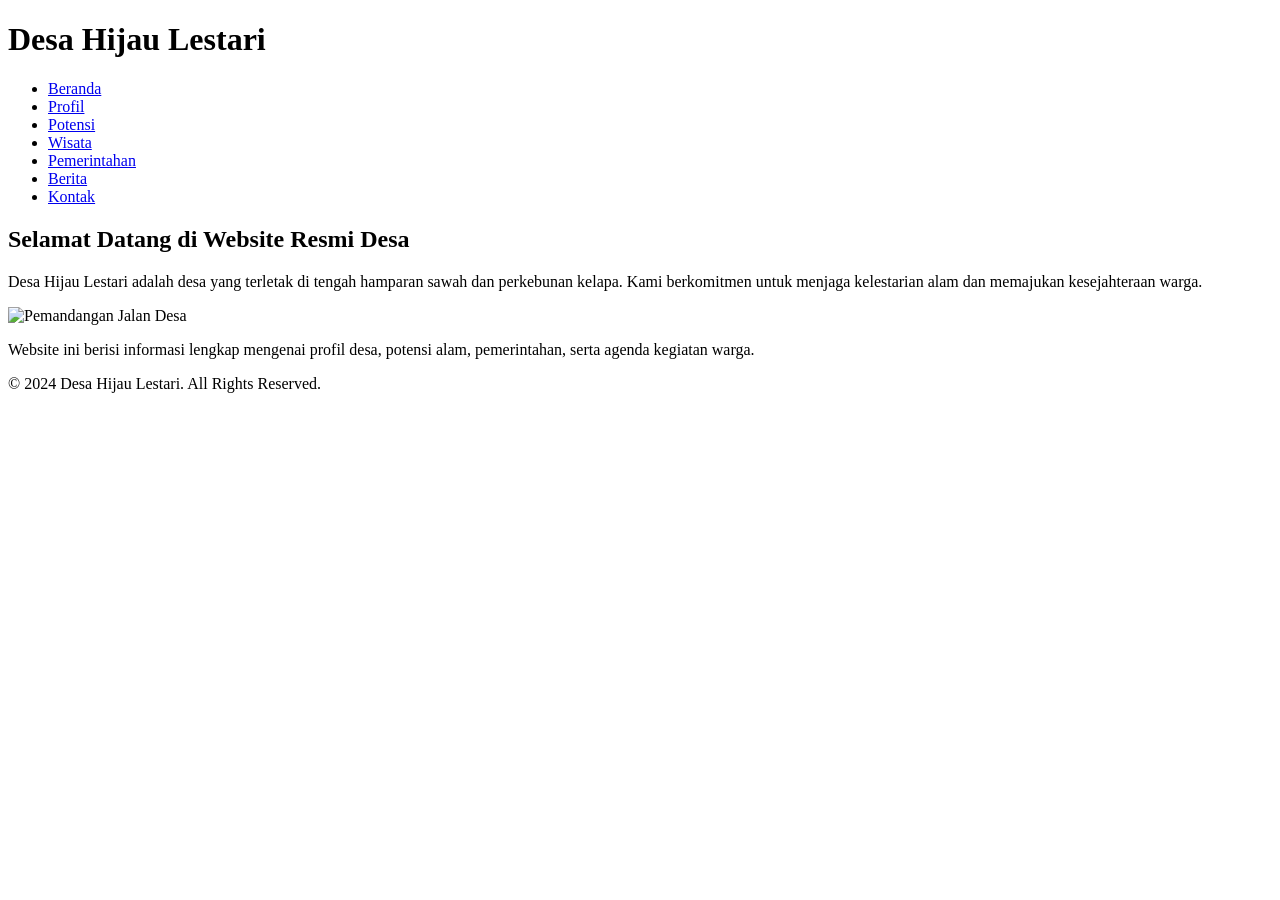
==== index.html @ b2d441d6 "index.html" ====
<!DOCTYPE html>
<html lang="id">
<head>
    <meta charset="UTF-8">
    <meta name="viewport" content="width=device-width, initial-scale=1.0">
    <title>Desa Hijau Lestari</title>
    <link rel="stylesheet" href="style.css">
</head>
<body>
    <header>
        <h1>Desa Hijau Lestari</h1>
        <nav>
            <ul>
                <li><a href="index.html">Beranda</a></li>
                <li><a href="profil.html">Profil</a></li>
                <li><a href="potensi.html">Potensi</a></li>
                <li><a href="wisata.html">Wisata</a></li>
                <li><a href="pemerintahan.html">Pemerintahan</a></li>
                <li><a href="berita.html">Berita</a></li>
                <li><a href="kontak.html">Kontak</a></li>
            </ul>
        </nav>
    </header>

    <main>
        <h2>Selamat Datang di Website Resmi Desa</h2>
        <p>Desa Hijau Lestari adalah desa yang terletak di tengah hamparan sawah dan perkebunan kelapa. Kami berkomitmen untuk menjaga kelestarian alam dan memajukan kesejahteraan warga.</p>
        
        <!-- Ganti 'gambar1.jpg' dengan file foto Anda -->
        <img src="https://via.placeholder.com/800x400/2e5e3c/ffffff?text=Gambar+Pemandangan+Desa" alt="Pemandangan Jalan Desa">
        
        <p>Website ini berisi informasi lengkap mengenai profil desa, potensi alam, pemerintahan, serta agenda kegiatan warga.</p>
    </main>

    <footer>
        <p>&copy; 2024 Desa Hijau Lestari. All Rights Reserved.</p>
    </footer>
</body>
</html>
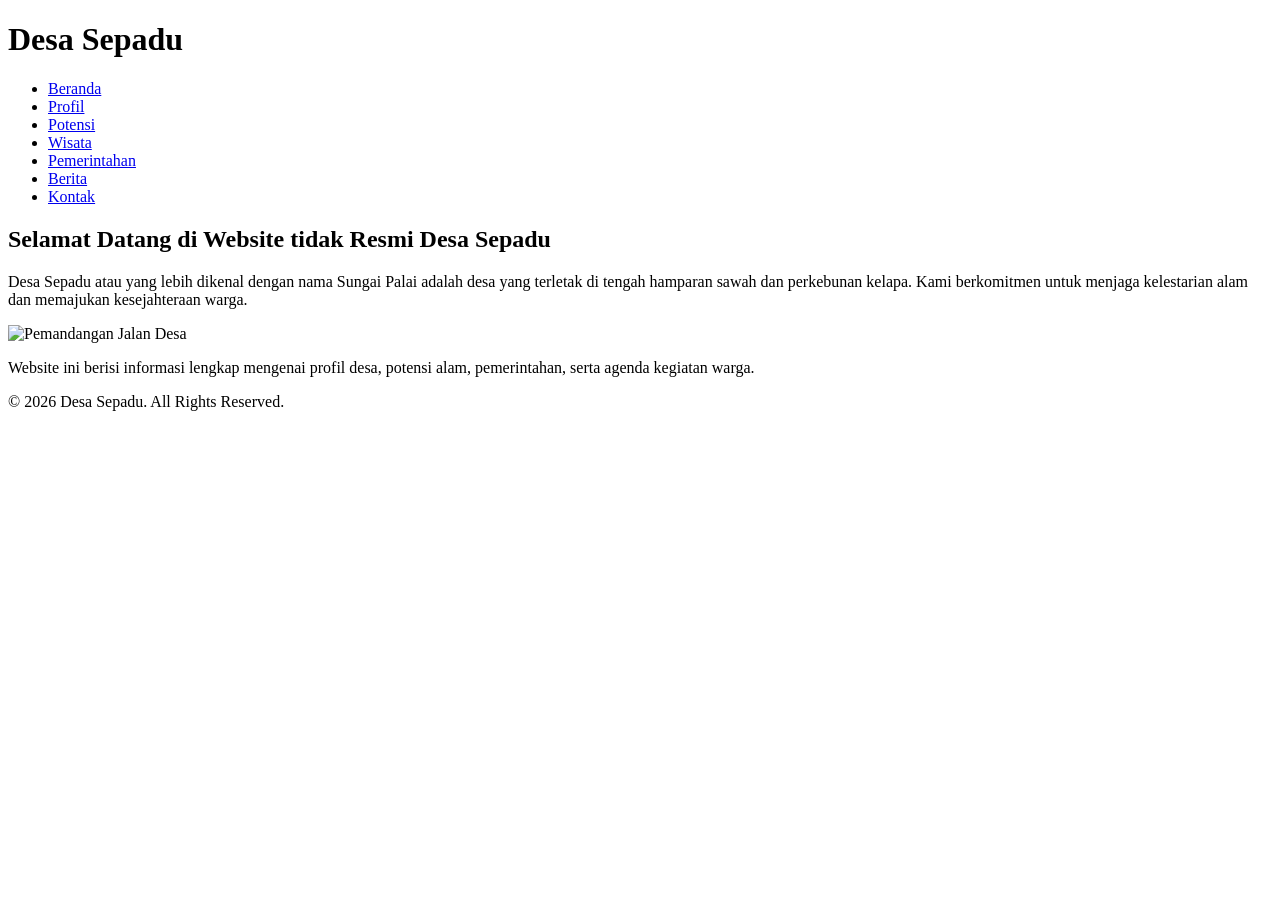
==== commit 083bc393: "index.html" ====
--- a/index.html
+++ b/index.html
@@ -3,12 +3,12 @@
 <head>
     <meta charset="UTF-8">
     <meta name="viewport" content="width=device-width, initial-scale=1.0">
-    <title>Desa Hijau Lestari</title>
+    <title>Desa Sepadu</title>
     <link rel="stylesheet" href="style.css">
 </head>
 <body>
     <header>
-        <h1>Desa Hijau Lestari</h1>
+        <h1>Desa Sepadu</h1>
         <nav>
             <ul>
                 <li><a href="index.html">Beranda</a></li>
@@ -23,8 +23,8 @@
     </header>
 
     <main>
-        <h2>Selamat Datang di Website Resmi Desa</h2>
-        <p>Desa Hijau Lestari adalah desa yang terletak di tengah hamparan sawah dan perkebunan kelapa. Kami berkomitmen untuk menjaga kelestarian alam dan memajukan kesejahteraan warga.</p>
+        <h2>Selamat Datang di Website tidak Resmi Desa Sepadu</h2>
+        <p>Desa Sepadu atau yang lebih dikenal dengan nama Sungai Palai adalah desa yang terletak di tengah hamparan sawah dan perkebunan kelapa. Kami berkomitmen untuk menjaga kelestarian alam dan memajukan kesejahteraan warga.</p>
         
         <!-- Ganti 'gambar1.jpg' dengan file foto Anda -->
         <img src="https://via.placeholder.com/800x400/2e5e3c/ffffff?text=Gambar+Pemandangan+Desa" alt="Pemandangan Jalan Desa">
@@ -33,7 +33,7 @@
     </main>
 
     <footer>
-        <p>&copy; 2024 Desa Hijau Lestari. All Rights Reserved.</p>
+        <p>&copy; 2026 Desa Sepadu. All Rights Reserved.</p>
     </footer>
 </body>
 </html>
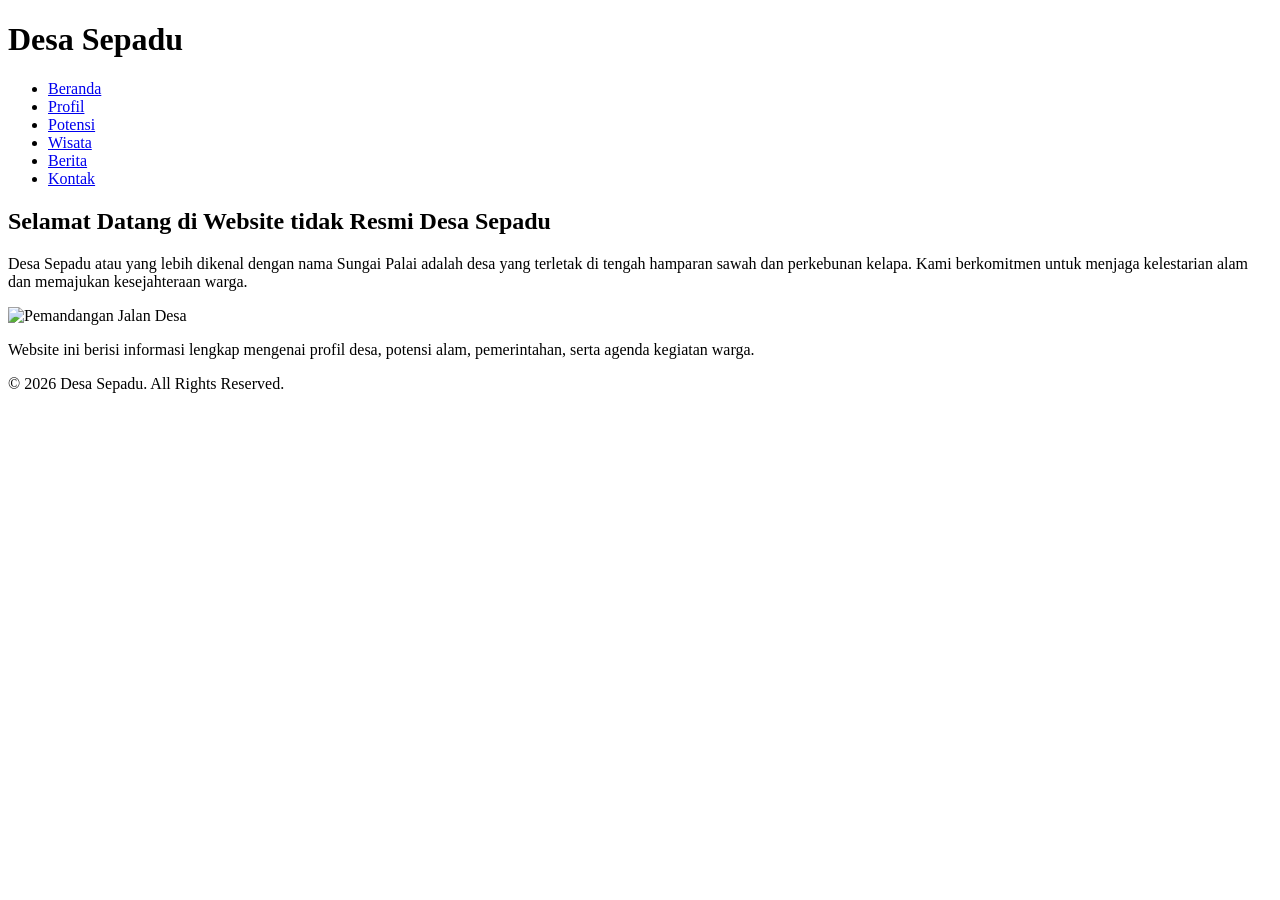
==== commit 1874b2f5: "index.html" ====
--- a/index.html
+++ b/index.html
@@ -15,7 +15,7 @@
                 <li><a href="profil.html">Profil</a></li>
                 <li><a href="potensi.html">Potensi</a></li>
                 <li><a href="wisata.html">Wisata</a></li>
-                <li><a href="pemerintahan.html">Pemerintahan</a></li>
+                
                 <li><a href="berita.html">Berita</a></li>
                 <li><a href="kontak.html">Kontak</a></li>
             </ul>
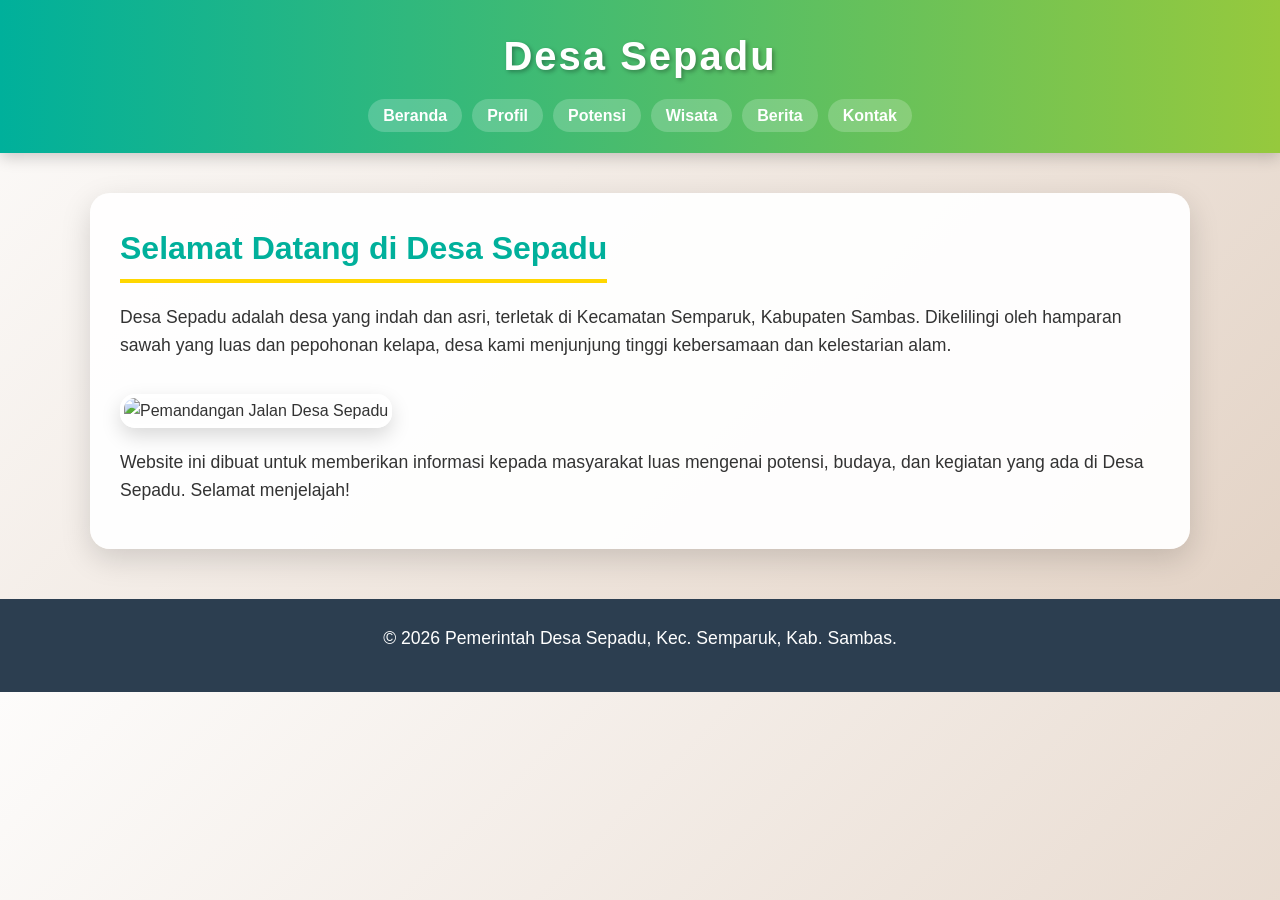
==== commit ce3ef214: "index.html" ====
--- a/index.html
+++ b/index.html
@@ -3,7 +3,7 @@
 <head>
     <meta charset="UTF-8">
     <meta name="viewport" content="width=device-width, initial-scale=1.0">
-    <title>Desa Sepadu</title>
+    <title>Desa Sepadu - Beranda</title>
     <link rel="stylesheet" href="style.css">
 </head>
 <body>
@@ -15,7 +15,6 @@
                 <li><a href="profil.html">Profil</a></li>
                 <li><a href="potensi.html">Potensi</a></li>
                 <li><a href="wisata.html">Wisata</a></li>
-                
                 <li><a href="berita.html">Berita</a></li>
                 <li><a href="kontak.html">Kontak</a></li>
             </ul>
@@ -23,17 +22,19 @@
     </header>
 
     <main>
-        <h2>Selamat Datang di Website tidak Resmi Desa Sepadu</h2>
-        <p>Desa Sepadu atau yang lebih dikenal dengan nama Sungai Palai adalah desa yang terletak di tengah hamparan sawah dan perkebunan kelapa. Kami berkomitmen untuk menjaga kelestarian alam dan memajukan kesejahteraan warga.</p>
+        <h2>Selamat Datang di Desa Sepadu</h2>
+        <p>Desa Sepadu adalah desa yang indah dan asri, terletak di Kecamatan Semparuk, Kabupaten Sambas. Dikelilingi oleh hamparan sawah yang luas dan pepohonan kelapa, desa kami menjunjung tinggi kebersamaan dan kelestarian alam.</p>
         
-        <!-- Ganti 'gambar1.jpg' dengan file foto Anda -->
-        <img src="https://via.placeholder.com/800x400/2e5e3c/ffffff?text=Gambar+Pemandangan+Desa" alt="Pemandangan Jalan Desa">
+        <!-- GANTI [foto_jalan_1] dengan nama file foto jalan pertama Anda -->
+        <img src="[foto_jalan_1]" alt="Pemandangan Jalan Desa Sepadu">
         
-        <p>Website ini berisi informasi lengkap mengenai profil desa, potensi alam, pemerintahan, serta agenda kegiatan warga.</p>
+        <p>Website ini dibuat untuk memberikan informasi kepada masyarakat luas mengenai potensi, budaya, dan kegiatan yang ada di Desa Sepadu. Selamat menjelajah!</p>
     </main>
 
     <footer>
-        <p>&copy; 2026 Desa Sepadu. All Rights Reserved.</p>
+        <p>&copy; 2026 Pemerintah Desa Sepadu, Kec. Semparuk, Kab. Sambas.</p>
     </footer>
 </body>
+</html>    </footer>
+</body>
 </html>
--- a/style.css
+++ b/style.css
@@ -0,0 +1,146 @@
+* {
+    margin: 0;
+    padding: 0;
+    box-sizing: border-box;
+    font-family: 'Poppins', 'Segoe UI', sans-serif;
+}
+
+body {
+    background: linear-gradient(135deg, #fdfcfb 0%, #e2d1c3 100%);
+    color: #333;
+    line-height: 1.6;
+    overflow-x: hidden;
+}
+
+/* Header dengan Gradien Cerah */
+header {
+    background: linear-gradient(90deg, #00b09b, #96c93d);
+    color: white;
+    padding: 1.5rem 0;
+    text-align: center;
+    box-shadow: 0 4px 15px rgba(0,0,0,0.2);
+    position: sticky;
+    top: 0;
+    z-index: 1000;
+}
+
+header h1 {
+    font-size: 2.5rem;
+    text-shadow: 2px 2px 4px rgba(0,0,0,0.3);
+    letter-spacing: 2px;
+    margin-bottom: 15px;
+}
+
+nav ul {
+    list-style: none;
+    display: flex;
+    justify-content: center;
+    gap: 10px;
+    flex-wrap: wrap;
+}
+
+nav ul li a {
+    color: white;
+    text-decoration: none;
+    font-weight: 600;
+    padding: 8px 15px;
+    border-radius: 50px;
+    background: rgba(255,255,255,0.2);
+    transition: all 0.3s ease;
+}
+
+nav ul li a:hover {
+    background: #ffd700;
+    color: #333;
+    transform: translateY(-3px);
+    box-shadow: 0 4px 10px rgba(0,0,0,0.2);
+}
+
+/* Bagian Utama (Konten) */
+main {
+    max-width: 1100px;
+    margin: 40px auto;
+    padding: 30px;
+    background: rgba(255, 255, 255, 0.95);
+    border-radius: 20px;
+    box-shadow: 0 10px 30px rgba(0,0,0,0.15);
+    animation: fadeIn 1s ease-in-out;
+}
+
+@keyframes fadeIn {
+    from { opacity: 0; transform: translateY(20px); }
+    to { opacity: 1; transform: translateY(0); }
+}
+
+h2 {
+    color: #00b09b;
+    font-size: 2rem;
+    margin-bottom: 20px;
+    border-bottom: 4px solid #ffd700;
+    display: inline-block;
+    padding-bottom: 5px;
+}
+
+p {
+    margin-bottom: 15px;
+    font-size: 1.1rem;
+}
+
+img {
+    max-width: 100%;
+    height: auto;
+    border-radius: 15px;
+    margin: 20px 0;
+    box-shadow: 0 8px 20px rgba(0,0,0,0.15);
+    border: 4px solid white;
+    transition: transform 0.3s ease;
+}
+
+img:hover {
+    transform: scale(1.02);
+}
+
+/* Grid dan Kartu */
+.grid-container {
+    display: grid;
+    grid-template-columns: repeat(auto-fit, minmax(280px, 1fr));
+    gap: 25px;
+    margin-top: 30px;
+}
+
+.card {
+    background: linear-gradient(145deg, #ffffff, #f0f0f0);
+    padding: 20px;
+    border-radius: 15px;
+    box-shadow: 5px 5px 15px rgba(0,0,0,0.1);
+    text-align: center;
+    border-bottom: 5px solid #96c93d;
+    transition: all 0.3s ease;
+}
+
+.card:hover {
+    transform: translateY(-10px);
+    border-bottom: 5px solid #ffd700;
+}
+
+.card img {
+    width: 100%;
+    height: 200px;
+    object-fit: cover;
+    margin-top: 0;
+}
+
+.card h3 {
+    color: #333;
+    margin-bottom: 10px;
+}
+
+/* Footer */
+footer {
+    background: #2c3e50;
+    color: white;
+    text-align: center;
+    padding: 25px;
+    margin-top: 50px;
+    font-size: 1.1rem;
+}
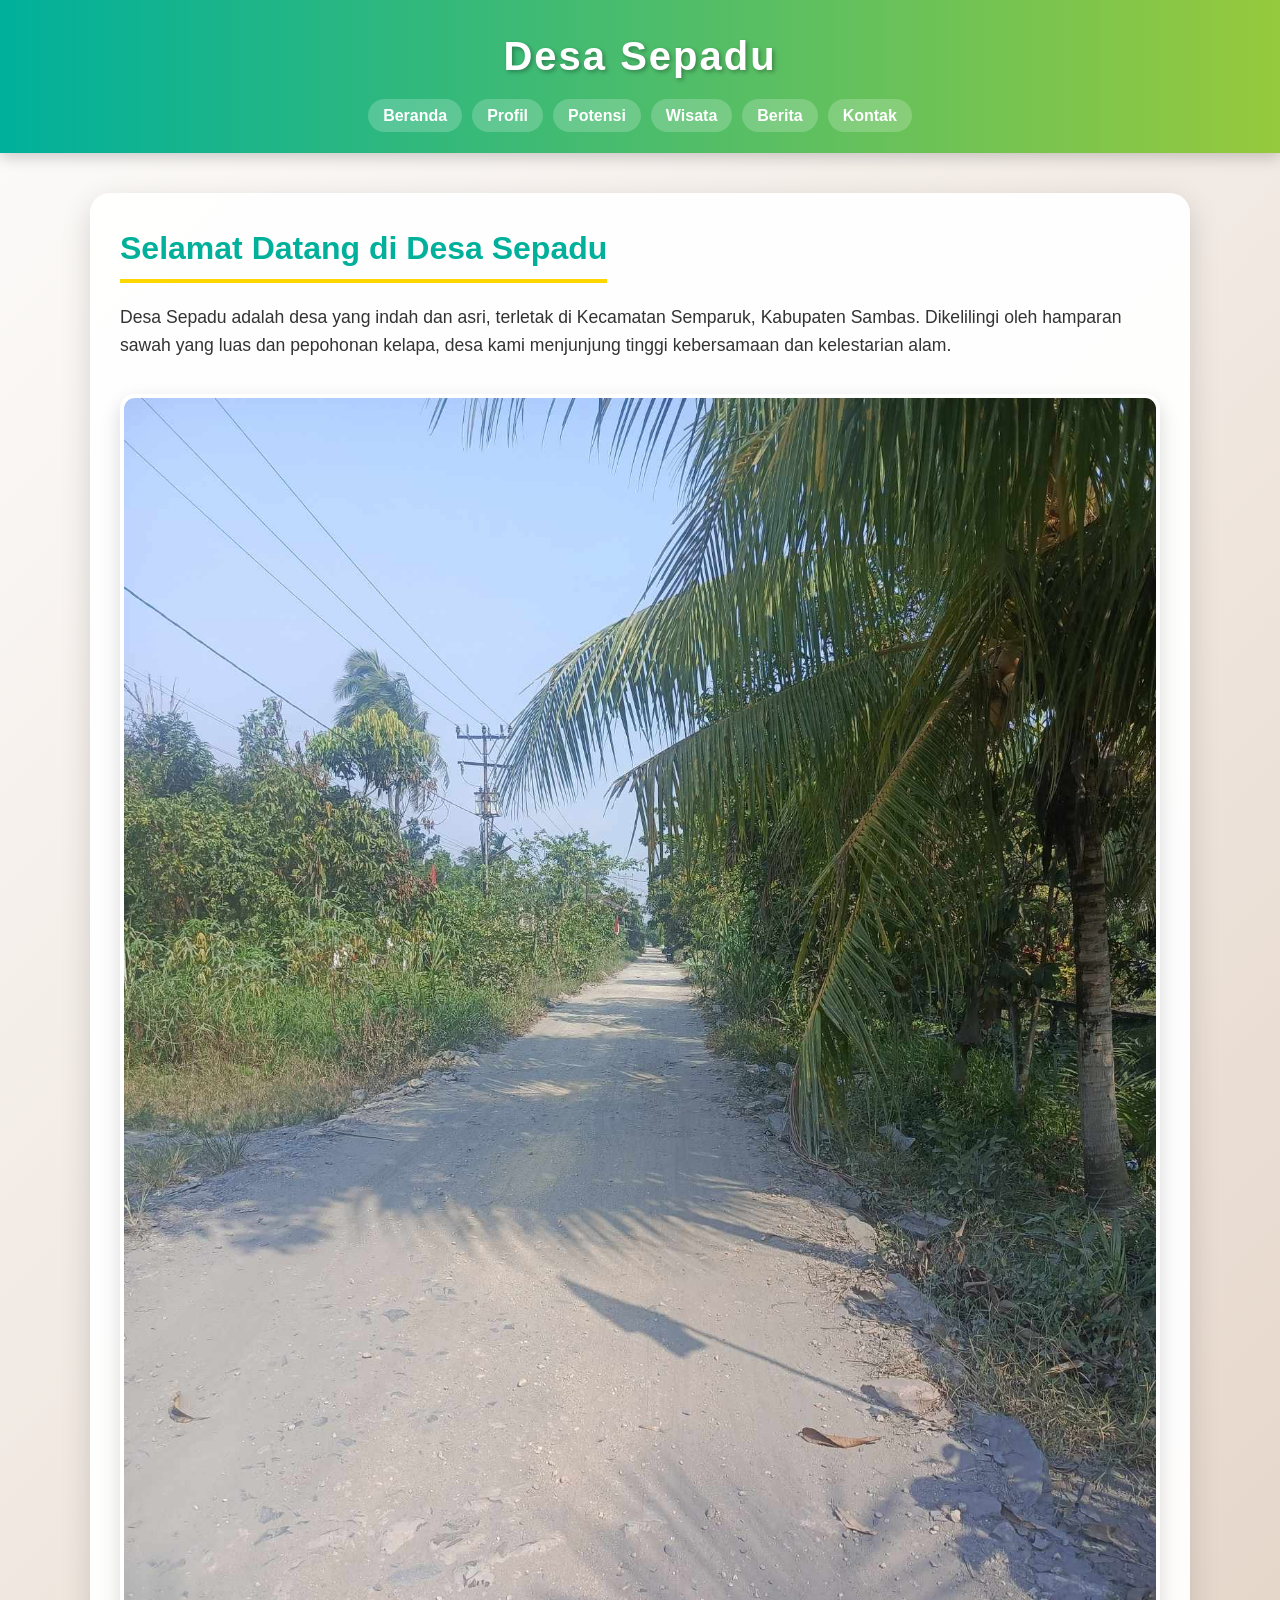
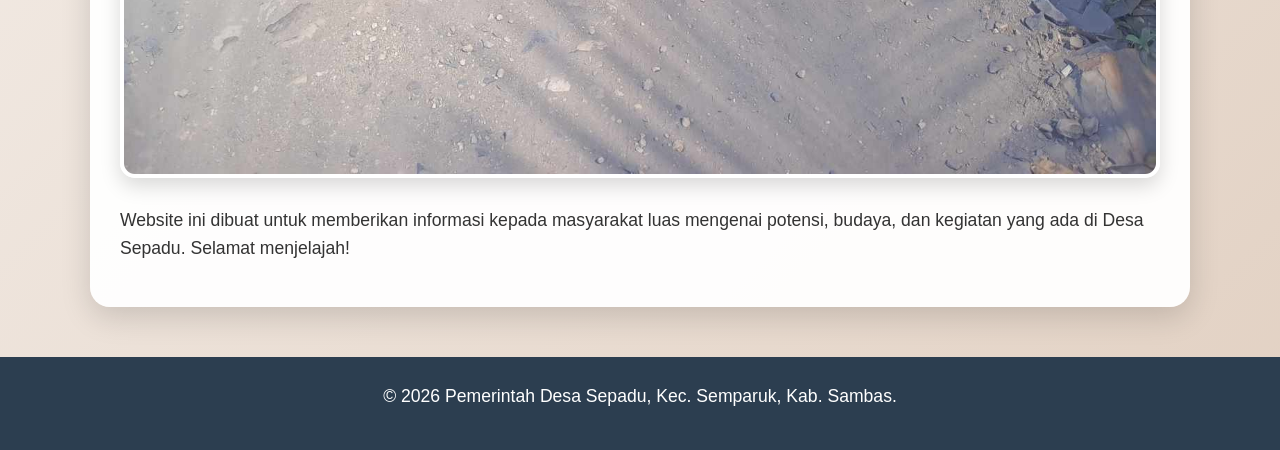
==== commit d38c97a6: "index.html" ====
--- a/index.html
+++ b/index.html
@@ -26,7 +26,7 @@
         <p>Desa Sepadu adalah desa yang indah dan asri, terletak di Kecamatan Semparuk, Kabupaten Sambas. Dikelilingi oleh hamparan sawah yang luas dan pepohonan kelapa, desa kami menjunjung tinggi kebersamaan dan kelestarian alam.</p>
         
         <!-- GANTI [foto_jalan_1] dengan nama file foto jalan pertama Anda -->
-        <img src="[foto_jalan_1]" alt="Pemandangan Jalan Desa Sepadu">
+        <img src="jalan1.jpg" alt="Pemandangan Jalan Desa Sepadu">
         
         <p>Website ini dibuat untuk memberikan informasi kepada masyarakat luas mengenai potensi, budaya, dan kegiatan yang ada di Desa Sepadu. Selamat menjelajah!</p>
     </main>
